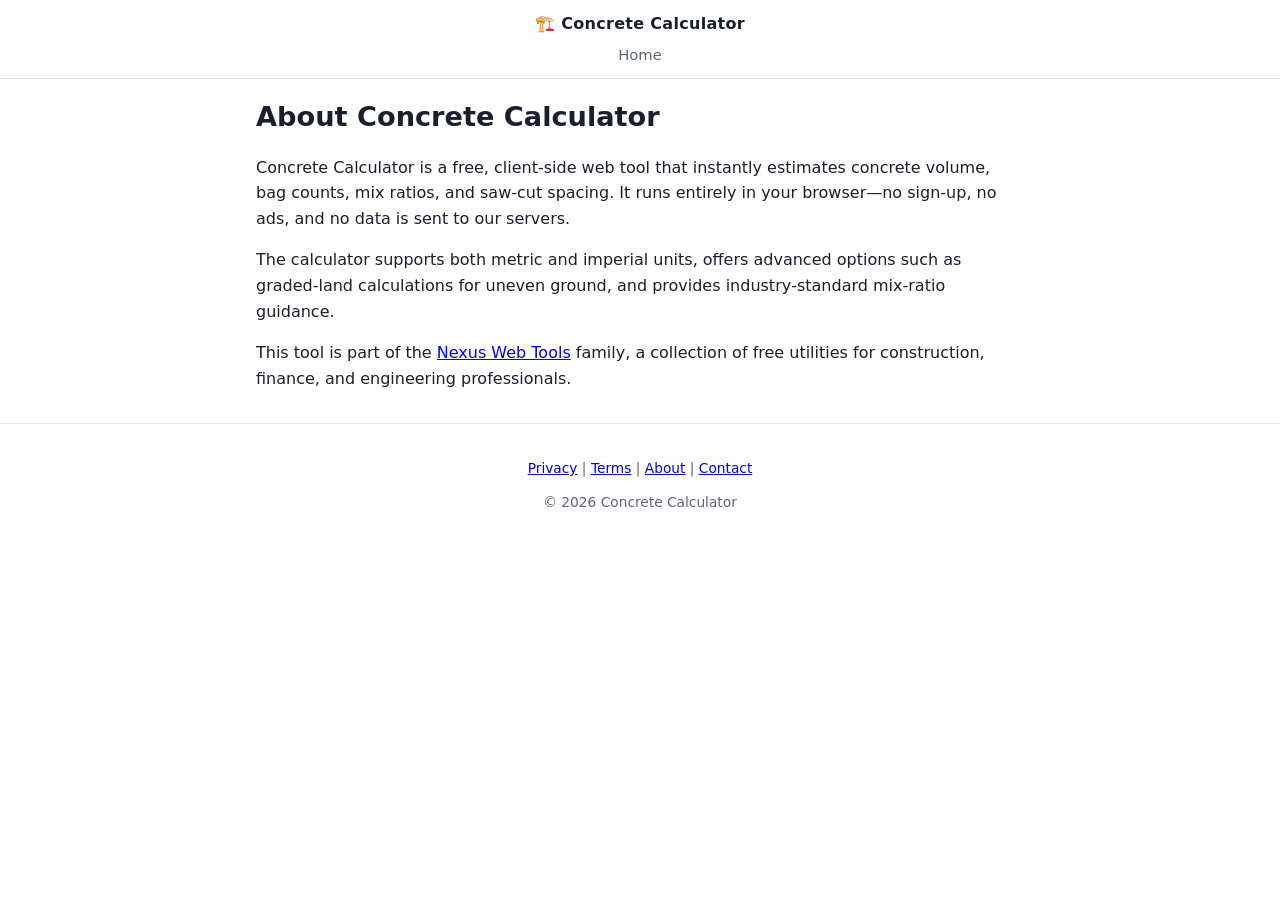
==== about/index.html @ 9f6ad56c "feat: add privacy, about, contact, terms policy pages for AdSense approval" ====
<!DOCTYPE html>
<html lang="en">
<head>
<meta charset="utf-8">
<title>About Us – Concrete Calculator</title>
<meta name="viewport" content="width=device-width, initial-scale=1">
<meta name="description" content="Learn about Concrete Calculator, a free, accurate, in‑browser tool for concrete volume, bags, mix ratios and saw cuts. Part of the Nexus Web Tools family.">
<link rel="stylesheet" href="/style.css">
<link rel="stylesheet" href="/policy.css">
<script type="application/ld+json">
{
  "@context": "https://schema.org",
  "@type": "WebPage",
  "name": "About",
  "url": "https://concrete-calcs.com/about/",
  "description": "About page for Concrete Calculator, describing the free tool and its affiliation with Nexus Web Tools."
}
</script>
</head>
<body>
<header class="ribbon">
  <div class="brand">🏗️ Concrete Calculator</div>
  <nav class="navbar"><a href="/">Home</a></nav>
</header>
<main class="policy-content">
<h1>About Concrete Calculator</h1>
<p>Concrete Calculator is a free, client‑side web tool that instantly estimates concrete volume, bag counts, mix ratios, and saw‑cut spacing. It runs entirely in your browser—no sign‑up, no ads, and no data is sent to our servers.</p>
<p>The calculator supports both metric and imperial units, offers advanced options such as graded‑land calculations for uneven ground, and provides industry‑standard mix‑ratio guidance.</p>
<p>This tool is part of the <a href="https://nexuswebtools.com/">Nexus Web Tools</a> family, a collection of free utilities for construction, finance, and engineering professionals.</p>
</main>
<footer class="site-footer">
  <p><a href="/privacy/">Privacy</a> | <a href="/terms/">Terms</a> | <a href="/about/">About</a> | <a href="/contact/">Contact</a></p>
  <p>&copy; 2026 Concrete Calculator</p>
</footer>
</body>
</html>
---- style.css ----
:root{
  --accent:#d9531e; --accent2:#0f9d6b; --text:#1a1f2e; --muted:#5b647a;
  --ring:#e3e7f0; --soft:#f7f8fb;
}
*{box-sizing:border-box}
body{margin:0;font-family:system-ui,-apple-system,Segoe UI,Roboto,Helvetica,Arial,sans-serif;background:#fff;color:var(--text);line-height:1.5}
.ribbon{display:flex;flex-direction:column;align-items:center;gap:8px;padding:12px 18px;background:rgba(255,255,255,.92);backdrop-filter:blur(8px);border-bottom:1px solid var(--ring);position:sticky;top:0;z-index:10}
.brand{font-weight:700;letter-spacing:.3px}
.ribbon nav{display:flex;flex-wrap:wrap;justify-content:center;gap:18px}
.ribbon nav a{color:var(--muted);text-decoration:none;font-size:.92rem}
.ribbon nav a:hover{color:var(--accent)}
main{max-width:860px;margin:0 auto;padding:28px 16px 50px}
h1{font-size:1.7rem;margin:.2em 0 .25em}
.lede{color:var(--muted);font-size:1rem;max-width:64ch;margin:.3em 0 0}
.tool{background:var(--soft);border:1px solid var(--ring);border-radius:14px;padding:14px;margin:18px 0;box-shadow:0 8px 24px rgba(20,30,60,.06)}
.field{display:flex;flex-direction:column;gap:3px;margin:7px 0}
.field label{font-size:.82rem;font-weight:600;color:var(--muted)}
.grid{display:grid;grid-template-columns:repeat(auto-fit,minmax(140px,1fr));gap:8px}
input,select{background:#fff;color:var(--text);border:1px solid var(--ring);border-radius:7px;padding:8px 9px;font-size:.95rem;width:100%}
input:focus,select:focus{outline:2px solid var(--accent);border-color:var(--accent)}
.combo{display:flex;gap:6px}
.combo input{flex:1}
.combo .unitsel{width:74px;flex:0 0 74px}
.results{margin-top:12px;border-top:1px solid var(--ring);padding-top:12px;display:grid;grid-template-columns:repeat(auto-fit,minmax(110px,1fr));gap:8px}
.stat{background:#fff;border:1px solid var(--ring);border-radius:10px;padding:11px;text-align:center}
.stat .big{display:block;font-size:1.3rem;font-weight:800;color:var(--accent2)}
.stat .lbl{font-size:.74rem;color:var(--muted)}
.adv-toggle{margin-top:14px;cursor:pointer;background:#fff;border:1px solid var(--accent);color:var(--accent);font-weight:700;border-radius:9px;padding:10px 14px;width:100%;font-size:.95rem}
.adv-toggle:hover{background:#fff3ee}
[hidden]{display:none !important}
.advanced{margin-top:12px;display:flex;flex-direction:column;gap:8px}
.adv-block{background:#fff;border:1px solid var(--ring);border-radius:10px;padding:12px}
.adv-head{display:flex;align-items:center;gap:9px;font-weight:700;font-size:.95rem;cursor:pointer;color:var(--text)}
.adv-head input{width:auto;flex:0 0 auto}
.hint{font-size:.8rem;color:var(--muted);margin:.4em 0 0}
.grade-wrap{background:var(--soft);border:1px solid var(--ring);border-radius:9px;padding:8px;margin:8px 0}
h2{margin-top:32px}h3{margin-top:18px;color:var(--accent);font-size:1.02rem}
table.ref{width:100%;border-collapse:collapse;margin:12px 0;font-size:.92rem}
table.ref th,table.ref td{border:1px solid var(--ring);padding:8px 10px;text-align:left}
table.ref th{background:var(--soft);font-weight:700}
table.ref tr:nth-child(even) td{background:#fafbfd}
code{background:var(--soft);padding:2px 6px;border-radius:6px;border:1px solid var(--ring);font-size:.92em}
footer{border-top:1px solid var(--ring);color:var(--muted);text-align:center;padding:20px;font-size:.86rem}
@media (max-width:520px){
  h1{font-size:1.45rem}
  .lede{font-size:.92rem}
  main{padding:20px 12px 40px}
  .tool{padding:11px}
  .grid{grid-template-columns:repeat(auto-fit,minmax(120px,1fr));gap:7px}
  .field{margin:5px 0}
  .combo .unitsel{flex:0 0 66px;width:66px}
  .stat .big{font-size:1.15rem}
}
---- policy.css ----
/* Policy pages shared styles */
.policy-content {
  max-width: 800px;
  margin: 0 auto;
  padding: 1rem;
  line-height: 1.6;
}
.policy-content h1 {
  margin-top: 0;
}
.policy-content form {
  display: flex;
  flex-direction: column;
  gap: 0.75rem;
}
.policy-content label {
  font-weight: bold;
}
.policy-content input, .policy-content select, .policy-content textarea {
  padding: 0.5rem;
  border: 1px solid #ccc;
  border-radius: 4px;
  width: 100%;
  max-width: 100%;
  box-sizing: border-box;
}
.policy-content button {
  align-self: start;
  padding: 0.5rem 1rem;
  background-color: #d9531e;
  color: #fff;
  border: none;
  border-radius: 4px;
  cursor: pointer;
}
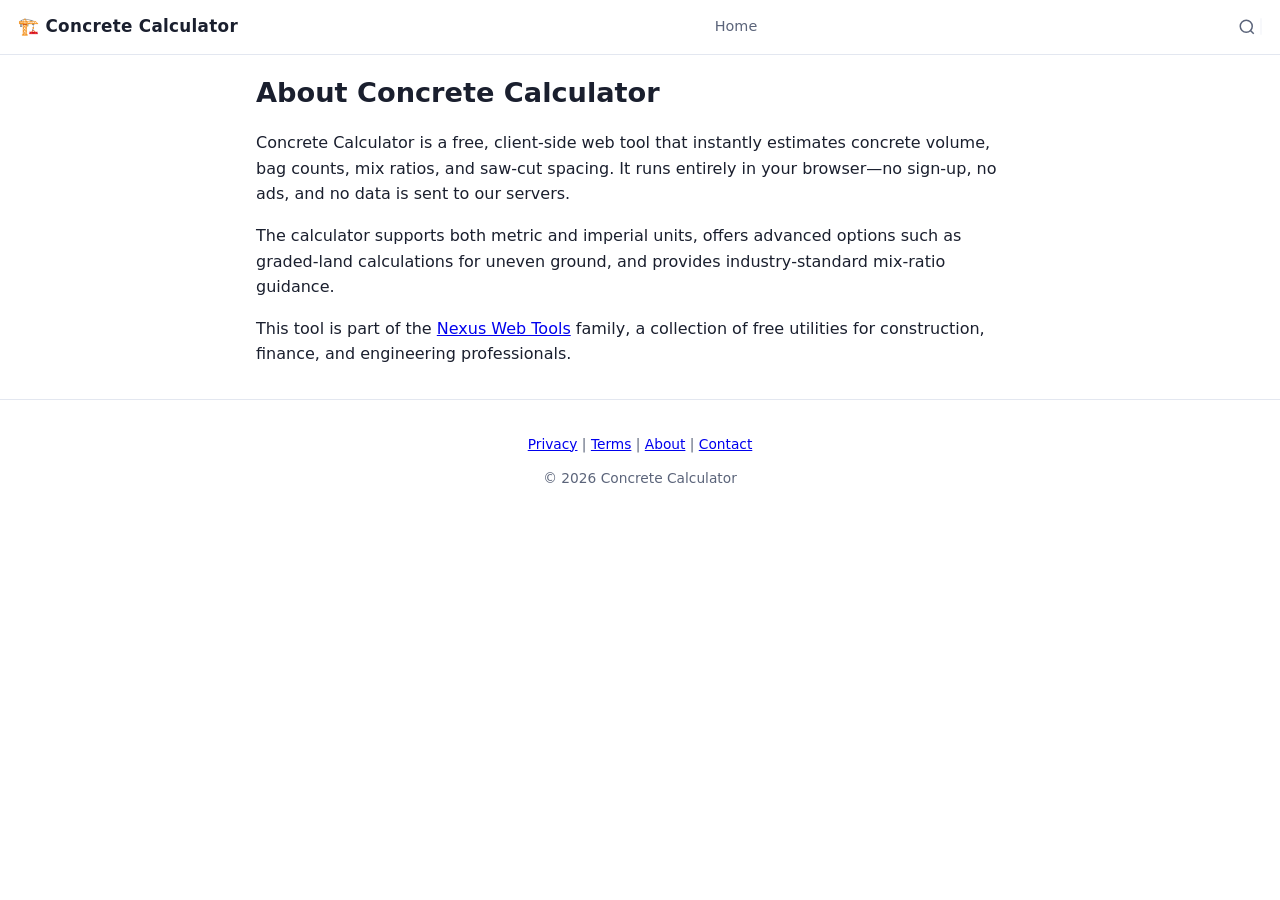
==== commit 7b07bac0: "feat: hamburger menu with sitemap, search bar, fix ribbon background on policy pages" ====
--- a/about/index.html
+++ b/about/index.html
@@ -6,6 +6,7 @@
 <meta name="viewport" content="width=device-width, initial-scale=1">
 <meta name="description" content="Learn about Concrete Calculator, a free, accurate, in‑browser tool for concrete volume, bags, mix ratios and saw cuts. Part of the Nexus Web Tools family.">
 <link rel="stylesheet" href="/style.css">
+<link rel="stylesheet" href="/nav.css">
 <link rel="stylesheet" href="/policy.css">
 <script type="application/ld+json">
 {
@@ -19,8 +20,20 @@
 </head>
 <body>
 <header class="ribbon">
-  <div class="brand">🏗️ Concrete Calculator</div>
-  <nav class="navbar"><a href="/">Home</a></nav>
+  <div class="ribbon-inner">
+    <button class="hamburger" aria-label="Open menu">
+      <svg class="icon-open" viewBox="0 0 24 24"><line x1="3" y1="6" x2="21" y2="6"/><line x1="3" y1="12" x2="21" y2="12"/><line x1="3" y1="18" x2="21" y2="18"/></svg>
+      <svg class="icon-close" viewBox="0 0 24 24"><line x1="18" y1="6" x2="6" y2="18"/><line x1="6" y1="6" x2="18" y2="18"/></svg>
+    </button>
+    <div class="brand"><a href="/" style="text-decoration:none;color:inherit">🏗️ Concrete Calculator</a></div>
+    <nav>
+      <a href="/">Home</a>
+    </nav>
+    <div class="ribbon-search">
+      <button class="ribbon-search-btn" aria-label="Search"><svg viewBox="0 0 24 24"><circle cx="11" cy="11" r="8"/><line x1="21" y1="21" x2="16.65" y2="16.65"/></svg></button>
+      <input type="text" placeholder="Search…" autocomplete="off">
+    </div>
+  </div>
 </header>
 <main class="policy-content">
 <h1>About Concrete Calculator</h1>
@@ -32,5 +45,6 @@
   <p><a href="/privacy/">Privacy</a> | <a href="/terms/">Terms</a> | <a href="/about/">About</a> | <a href="/contact/">Contact</a></p>
   <p>&copy; 2026 Concrete Calculator</p>
 </footer>
+<script src="/nav.js" defer></script>
 </body>
 </html>
--- a/nav.css
+++ b/nav.css
@@ -0,0 +1,50 @@
+/* Hamburger menu drawer — concrete-calcs variant */
+.hamburger{display:flex;align-items:center;justify-content:center;width:36px;height:36px;border:none;background:none;cursor:pointer;padding:0;position:relative;z-index:30}
+.hamburger svg{width:22px;height:22px;stroke:var(--text);stroke-width:2;stroke-linecap:round;fill:none}
+.hamburger .icon-close{display:none}
+.hamburger.open .icon-open{display:none}
+.hamburger.open .icon-close{display:block}
+
+.ribbon-inner{display:flex;align-items:center;width:100%;gap:10px}
+.ribbon-inner .brand{white-space:nowrap;font-weight:700;letter-spacing:.3px;font-size:1.05rem}
+.ribbon-inner nav{display:flex;flex-wrap:wrap;gap:10px;flex:1;justify-content:center}
+.ribbon-inner nav a{color:var(--muted);text-decoration:none;font-size:.9rem;padding:.25rem .55rem;border-radius:6px;transition:color .15s,background .15s}
+.ribbon-inner nav a:hover{color:var(--accent);background:rgba(217,83,30,.07)}
+
+.ribbon-search{display:flex;align-items:center;gap:0;flex-shrink:0;position:relative}
+.ribbon-search input{width:0;padding:0;border:1px solid transparent;border-radius:6px;font-size:.85rem;outline:none;transition:width .25s ease,padding .25s ease,border-color .25s ease;background:var(--soft)}
+.ribbon-search.open input,.ribbon-search input:focus{width:170px;padding:.3rem .55rem;border-color:var(--ring)}
+.ribbon-search input:focus{border-color:var(--accent)}
+.ribbon-search-btn{border:none;background:none;cursor:pointer;padding:4px;display:flex;align-items:center}
+.ribbon-search-btn svg{width:18px;height:18px;stroke:var(--muted);stroke-width:2;fill:none}
+
+.search-results{position:absolute;top:100%;right:0;width:260px;max-height:50vh;overflow-y:auto;background:#fff;border:1px solid var(--ring);border-radius:10px;box-shadow:0 8px 28px rgba(20,30,60,.12);z-index:40;display:none;padding:6px 0}
+.search-results.visible{display:block}
+.search-results a{display:block;padding:.45rem .85rem;color:var(--text);text-decoration:none;font-size:.88rem;transition:background .1s}
+.search-results a:hover{background:rgba(217,83,30,.07)}
+.search-results .sr-empty{padding:.85rem;color:var(--muted);font-size:.88rem;text-align:center}
+
+.drawer-overlay{position:fixed;inset:0;background:rgba(0,0,0,.3);z-index:18;opacity:0;pointer-events:none;transition:opacity .2s ease}
+.drawer-overlay.visible{opacity:1;pointer-events:auto}
+.drawer{position:fixed;top:0;left:0;bottom:0;width:280px;max-width:80vw;background:#fff;z-index:20;transform:translateX(-100%);transition:transform .25s ease;overflow-y:auto;box-shadow:4px 0 24px rgba(20,30,60,.1);padding:0 0 24px}
+.drawer.open{transform:translateX(0)}
+.drawer-head{display:flex;align-items:center;justify-content:space-between;padding:14px 16px;border-bottom:1px solid var(--ring)}
+.drawer-head .brand{font-weight:700;font-size:1rem;color:var(--text)}
+.drawer-close{border:none;background:none;cursor:pointer;padding:4px;display:flex;align-items:center}
+.drawer-close svg{width:20px;height:20px;stroke:var(--text);stroke-width:2;fill:none}
+.drawer-nav{list-style:none;margin:0;padding:0}
+.drawer-nav a{display:flex;align-items:center;padding:.55rem 1rem;color:var(--text);text-decoration:none;font-size:.92rem;transition:background .12s}
+.drawer-nav a:hover{background:rgba(217,83,30,.06);color:var(--accent)}
+.drawer-nav .dn-tier1{font-weight:700;padding:.7rem 1rem;border-top:1px solid var(--ring);margin-top:2px}
+.drawer-nav .dn-tier2{padding-left:2rem;font-weight:400;font-size:.86rem;color:var(--muted)}
+.drawer-nav .dn-external{font-size:.75rem;opacity:.55;margin-left:.3rem}
+
+@media(max-width:640px){
+  .ribbon-inner nav{display:none}
+  .ribbon-search input{width:0}
+  .ribbon-search.open input,.ribbon-search input:focus{width:130px}
+}
+@media(min-width:641px){
+  .hamburger{display:none}
+  .drawer,.drawer-overlay{display:none!important}
+}
--- a/policy.css
+++ b/policy.css
@@ -1,35 +1,41 @@
-/* Policy pages shared styles */
+/* Policy pages shared styles — content & form only, ribbon handled by style.css + nav.css */
 .policy-content {
   max-width: 800px;
   margin: 0 auto;
   padding: 1rem;
   line-height: 1.6;
 }
-.policy-content h1 {
-  margin-top: 0;
-}
+.policy-content h1 { margin-top: 0; }
 .policy-content form {
   display: flex;
   flex-direction: column;
   gap: 0.75rem;
 }
-.policy-content label {
-  font-weight: bold;
-}
+.policy-content label { font-weight: bold; }
 .policy-content input, .policy-content select, .policy-content textarea {
   padding: 0.5rem;
-  border: 1px solid #ccc;
-  border-radius: 4px;
+  border: 1px solid var(--ring);
+  border-radius: 6px;
   width: 100%;
   max-width: 100%;
   box-sizing: border-box;
+  font-family: inherit;
+  font-size: 1rem;
+  background: #fff;
 }
-.policy-content button {
+.policy-content input:focus, .policy-content select:focus, .policy-content textarea:focus {
+  outline: 2px solid var(--accent);
+  outline-offset: 1px;
+}
+.policy-content button[type="submit"] {
   align-self: start;
-  padding: 0.5rem 1rem;
+  padding: 0.75rem 1.5rem;
   background-color: #d9531e;
   color: #fff;
   border: none;
-  border-radius: 4px;
+  border-radius: 6px;
   cursor: pointer;
+  font-weight: 600;
+  transition: background .15s ease;
 }
+.policy-content button[type="submit"]:hover { background-color: #c44518; }
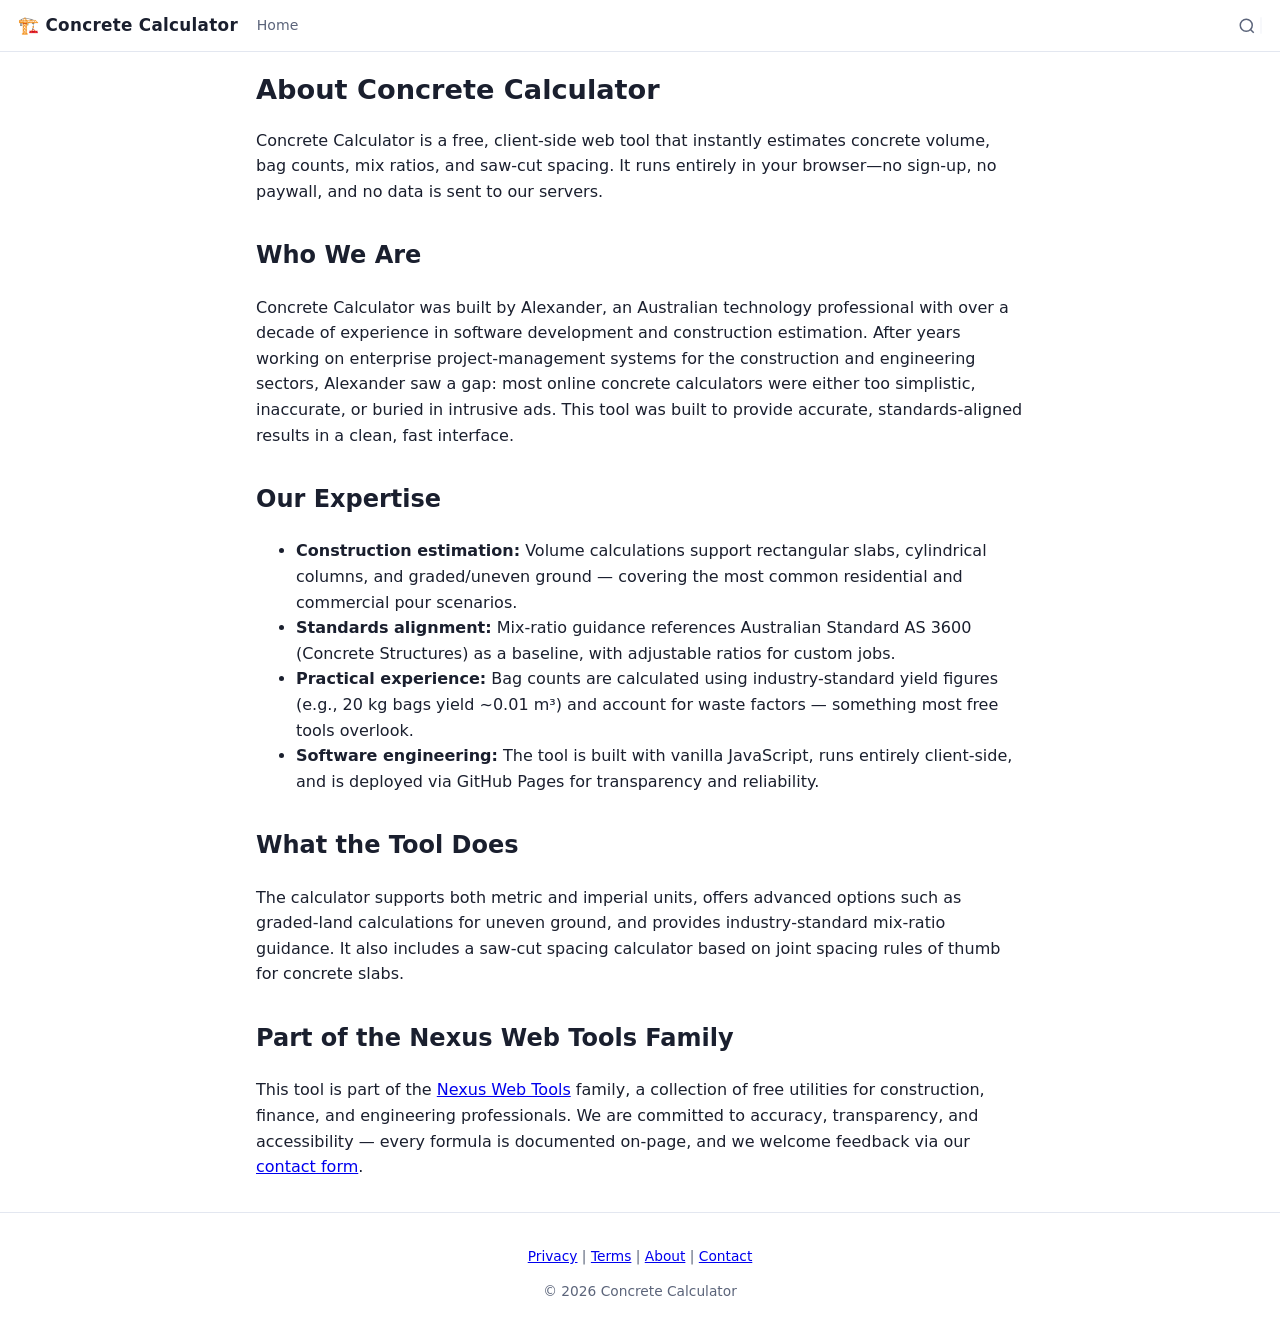
==== commit de74644a: "AdSense audit: privacy policy with advertising/DoubleClick language, expanded About page with expert" ====
--- a/about/index.html
+++ b/about/index.html
@@ -37,9 +37,24 @@
 </header>
 <main class="policy-content">
 <h1>About Concrete Calculator</h1>
-<p>Concrete Calculator is a free, client‑side web tool that instantly estimates concrete volume, bag counts, mix ratios, and saw‑cut spacing. It runs entirely in your browser—no sign‑up, no ads, and no data is sent to our servers.</p>
-<p>The calculator supports both metric and imperial units, offers advanced options such as graded‑land calculations for uneven ground, and provides industry‑standard mix‑ratio guidance.</p>
-<p>This tool is part of the <a href="https://nexuswebtools.com/">Nexus Web Tools</a> family, a collection of free utilities for construction, finance, and engineering professionals.</p>
+<p>Concrete Calculator is a free, client‑side web tool that instantly estimates concrete volume, bag counts, mix ratios, and saw‑cut spacing. It runs entirely in your browser—no sign‑up, no paywall, and no data is sent to our servers.</p>
+
+<h2>Who We Are</h2>
+<p>Concrete Calculator was built by Alexander, an Australian technology professional with over a decade of experience in software development and construction estimation. After years working on enterprise project-management systems for the construction and engineering sectors, Alexander saw a gap: most online concrete calculators were either too simplistic, inaccurate, or buried in intrusive ads. This tool was built to provide accurate, standards‑aligned results in a clean, fast interface.</p>
+
+<h2>Our Expertise</h2>
+<ul>
+<li><strong>Construction estimation:</strong> Volume calculations support rectangular slabs, cylindrical columns, and graded/uneven ground — covering the most common residential and commercial pour scenarios.</li>
+<li><strong>Standards alignment:</strong> Mix‑ratio guidance references Australian Standard AS 3600 (Concrete Structures) as a baseline, with adjustable ratios for custom jobs.</li>
+<li><strong>Practical experience:</strong> Bag counts are calculated using industry-standard yield figures (e.g., 20 kg bags yield ~0.01 m³) and account for waste factors — something most free tools overlook.</li>
+<li><strong>Software engineering:</strong> The tool is built with vanilla JavaScript, runs entirely client‑side, and is deployed via GitHub Pages for transparency and reliability.</li>
+</ul>
+
+<h2>What the Tool Does</h2>
+<p>The calculator supports both metric and imperial units, offers advanced options such as graded‑land calculations for uneven ground, and provides industry‑standard mix‑ratio guidance. It also includes a saw‑cut spacing calculator based on joint spacing rules of thumb for concrete slabs.</p>
+
+<h2>Part of the Nexus Web Tools Family</h2>
+<p>This tool is part of the <a href="https://nexuswebtools.com/">Nexus Web Tools</a> family, a collection of free utilities for construction, finance, and engineering professionals. We are committed to accuracy, transparency, and accessibility — every formula is documented on‑page, and we welcome feedback via our <a href="/contact/">contact form</a>.</p>
 </main>
 <footer class="site-footer">
   <p><a href="/privacy/">Privacy</a> | <a href="/terms/">Terms</a> | <a href="/about/">About</a> | <a href="/contact/">Contact</a></p>
--- a/style.css
+++ b/style.css
@@ -4,11 +4,21 @@
 }
 *{box-sizing:border-box}
 body{margin:0;font-family:system-ui,-apple-system,Segoe UI,Roboto,Helvetica,Arial,sans-serif;background:#fff;color:var(--text);line-height:1.5}
-.ribbon{display:flex;flex-direction:column;align-items:center;gap:8px;padding:12px 18px;background:rgba(255,255,255,.92);backdrop-filter:blur(8px);border-bottom:1px solid var(--ring);position:sticky;top:0;z-index:10}
-.brand{font-weight:700;letter-spacing:.3px}
-.ribbon nav{display:flex;flex-wrap:wrap;justify-content:center;gap:18px}
-.ribbon nav a{color:var(--muted);text-decoration:none;font-size:.92rem}
-.ribbon nav a:hover{color:var(--accent)}
+
+/* ── Ribbon: single-row sticky header ── */
+.ribbon{display:flex;align-items:center;padding:0 18px;height:52px;background:rgba(255,255,255,.92);backdrop-filter:blur(8px);border-bottom:1px solid var(--ring);position:sticky;top:0;z-index:10}
+.ribbon-inner{display:flex;align-items:center;width:100%;gap:6px;height:100%}
+.ribbon .brand{font-weight:700;letter-spacing:.3px;font-size:1.05rem;white-space:nowrap;margin-right:4px}
+.ribbon .brand a{color:var(--text);text-decoration:none}
+.ribbon .brand a:hover{color:var(--accent)}
+.ribbon nav{display:flex;align-items:center;gap:2px;flex:1;overflow-x:auto;scrollbar-width:none}
+.ribbon nav::-webkit-scrollbar{display:none}
+.ribbon nav a{color:var(--muted);text-decoration:none;font-size:.88rem;padding:.3rem .55rem;border-radius:6px;white-space:nowrap;transition:color .15s,background .15s}
+.ribbon nav a:hover{color:var(--accent);background:rgba(217,83,30,.07)}
+
+.scroll-bar{height:3px;background:rgba(0,0,0,.06);width:100%;overflow:hidden;position:absolute;bottom:0;left:0}
+.scroll-bar-fill{height:100%;width:0%;background:var(--accent2);transition:width .12s ease-out;border-radius:0 2px 2px 0}
+
 main{max-width:860px;margin:0 auto;padding:28px 16px 50px}
 h1{font-size:1.7rem;margin:.2em 0 .25em}
 .lede{color:var(--muted);font-size:1rem;max-width:64ch;margin:.3em 0 0}
--- a/nav.css
+++ b/nav.css
@@ -1,46 +1,87 @@
-/* Hamburger menu drawer — concrete-calcs variant */
-.hamburger{display:flex;align-items:center;justify-content:center;width:36px;height:36px;border:none;background:none;cursor:pointer;padding:0;position:relative;z-index:30}
+/* ── Hamburger button ── */
+.hamburger{display:flex;align-items:center;justify-content:center;width:36px;height:36px;border:none;background:none;cursor:pointer;padding:0;flex-shrink:0}
 .hamburger svg{width:22px;height:22px;stroke:var(--text);stroke-width:2;stroke-linecap:round;fill:none}
+/* Hamburger icon always visible — never swap to X */
 .hamburger .icon-close{display:none}
-.hamburger.open .icon-open{display:none}
-.hamburger.open .icon-close{display:block}
 
-.ribbon-inner{display:flex;align-items:center;width:100%;gap:10px}
-.ribbon-inner .brand{white-space:nowrap;font-weight:700;letter-spacing:.3px;font-size:1.05rem}
-.ribbon-inner nav{display:flex;flex-wrap:wrap;gap:10px;flex:1;justify-content:center}
-.ribbon-inner nav a{color:var(--muted);text-decoration:none;font-size:.9rem;padding:.25rem .55rem;border-radius:6px;transition:color .15s,background .15s}
-.ribbon-inner nav a:hover{color:var(--accent);background:rgba(217,83,30,.07)}
-
-.ribbon-search{display:flex;align-items:center;gap:0;flex-shrink:0;position:relative}
+/* ── Search bar in ribbon ── */
+.ribbon-search{display:flex;align-items:center;flex-shrink:0;position:relative;margin-left:auto}
 .ribbon-search input{width:0;padding:0;border:1px solid transparent;border-radius:6px;font-size:.85rem;outline:none;transition:width .25s ease,padding .25s ease,border-color .25s ease;background:var(--soft)}
-.ribbon-search.open input,.ribbon-search input:focus{width:170px;padding:.3rem .55rem;border-color:var(--ring)}
-.ribbon-search input:focus{border-color:var(--accent)}
+.ribbon-search.open input{width:170px;padding:.3rem .55rem;border-color:var(--ring)}
+.ribbon-search input:focus{border-color:var(--accent);width:170px;padding:.3rem .55rem}
 .ribbon-search-btn{border:none;background:none;cursor:pointer;padding:4px;display:flex;align-items:center}
 .ribbon-search-btn svg{width:18px;height:18px;stroke:var(--muted);stroke-width:2;fill:none}
 
-.search-results{position:absolute;top:100%;right:0;width:260px;max-height:50vh;overflow-y:auto;background:#fff;border:1px solid var(--ring);border-radius:10px;box-shadow:0 8px 28px rgba(20,30,60,.12);z-index:40;display:none;padding:6px 0}
+/* ── Search results dropdown ── */
+.search-results{position:absolute;top:calc(100% + 6px);right:0;width:260px;max-height:50vh;overflow-y:auto;background:#fff;border:1px solid var(--ring);border-radius:10px;box-shadow:0 8px 28px rgba(20,30,60,.12);z-index:40;display:none;padding:6px 0}
 .search-results.visible{display:block}
 .search-results a{display:block;padding:.45rem .85rem;color:var(--text);text-decoration:none;font-size:.88rem;transition:background .1s}
 .search-results a:hover{background:rgba(217,83,30,.07)}
+.search-results a .sr-section{color:var(--muted);font-size:.75rem;margin-right:.35rem}
 .search-results .sr-empty{padding:.85rem;color:var(--muted);font-size:.88rem;text-align:center}
 
+/* ── Drawer overlay ── */
 .drawer-overlay{position:fixed;inset:0;background:rgba(0,0,0,.3);z-index:18;opacity:0;pointer-events:none;transition:opacity .2s ease}
 .drawer-overlay.visible{opacity:1;pointer-events:auto}
+
+/* ── Drawer panel ── */
 .drawer{position:fixed;top:0;left:0;bottom:0;width:280px;max-width:80vw;background:#fff;z-index:20;transform:translateX(-100%);transition:transform .25s ease;overflow-y:auto;box-shadow:4px 0 24px rgba(20,30,60,.1);padding:0 0 24px}
 .drawer.open{transform:translateX(0)}
+
+/* ── Drawer header ── */
 .drawer-head{display:flex;align-items:center;justify-content:space-between;padding:14px 16px;border-bottom:1px solid var(--ring)}
 .drawer-head .brand{font-weight:700;font-size:1rem;color:var(--text)}
 .drawer-close{border:none;background:none;cursor:pointer;padding:4px;display:flex;align-items:center}
 .drawer-close svg{width:20px;height:20px;stroke:var(--text);stroke-width:2;fill:none}
-.drawer-nav{list-style:none;margin:0;padding:0}
-.drawer-nav a{display:flex;align-items:center;padding:.55rem 1rem;color:var(--text);text-decoration:none;font-size:.92rem;transition:background .12s}
+
+/* ── Drawer navigation links ── */
+/* Match site font/colour — no blue, no underline */
+.drawer-nav{list-style:none;margin:0;padding:8px 0}
+.drawer-nav li{position:relative}
+.drawer-nav a{
+  display:block;padding:.5rem 16px;
+  color:var(--text);text-decoration:none;
+  font-family:inherit;font-size:.92rem;line-height:1.4;
+  transition:background .1s;
+}
 .drawer-nav a:hover{background:rgba(217,83,30,.06);color:var(--accent)}
-.drawer-nav .dn-tier1{font-weight:700;padding:.7rem 1rem;border-top:1px solid var(--ring);margin-top:2px}
-.drawer-nav .dn-tier2{padding-left:2rem;font-weight:400;font-size:.86rem;color:var(--muted)}
+/* Tier-1 links (top-level) */
+.drawer-nav a.dn-tier1{font-weight:500;padding:.7rem 16px;border-top:1px solid var(--ring);margin-top:2px}
+.drawer-nav a.dn-tier1:first-child{border-top:none;margin-top:0}
+/* Parent items with chevron children — BOLD */
+.drawer-nav .has-children > a.dn-tier1{font-weight:700}
+.drawer-nav .has-children > a{font-weight:700}
+/* Tier-2 sub-links */
+.drawer-nav a.dn-tier2{padding-left:2rem;font-weight:400;font-size:.86rem;color:var(--muted)}
+.drawer-nav a.dn-tier2:hover{color:var(--accent)}
 .drawer-nav .dn-external{font-size:.75rem;opacity:.55;margin-left:.3rem}
 
+/* ── Collapsible sub-menus ── */
+.drawer-nav .drawer-sub {
+  display: none;
+  list-style: none;
+  margin: 0;
+  padding: 0;
+}
+.drawer-nav .has-children.open > .drawer-sub {
+  display: block;
+}
+.drawer-nav .drawer-toggle {
+  background: none;
+  border: none;
+  cursor: pointer;
+  padding: 0 8px;
+  font-size: .9rem;
+  line-height: 1;
+  color: var(--muted);
+}
+.drawer-nav .has-children.open > .drawer-toggle {
+  transform: rotate(90deg);
+}
+
+/* ── Responsive ── */
 @media(max-width:640px){
-  .ribbon-inner nav{display:none}
+  .ribbon nav{display:none}
   .ribbon-search input{width:0}
   .ribbon-search.open input,.ribbon-search input:focus{width:130px}
 }
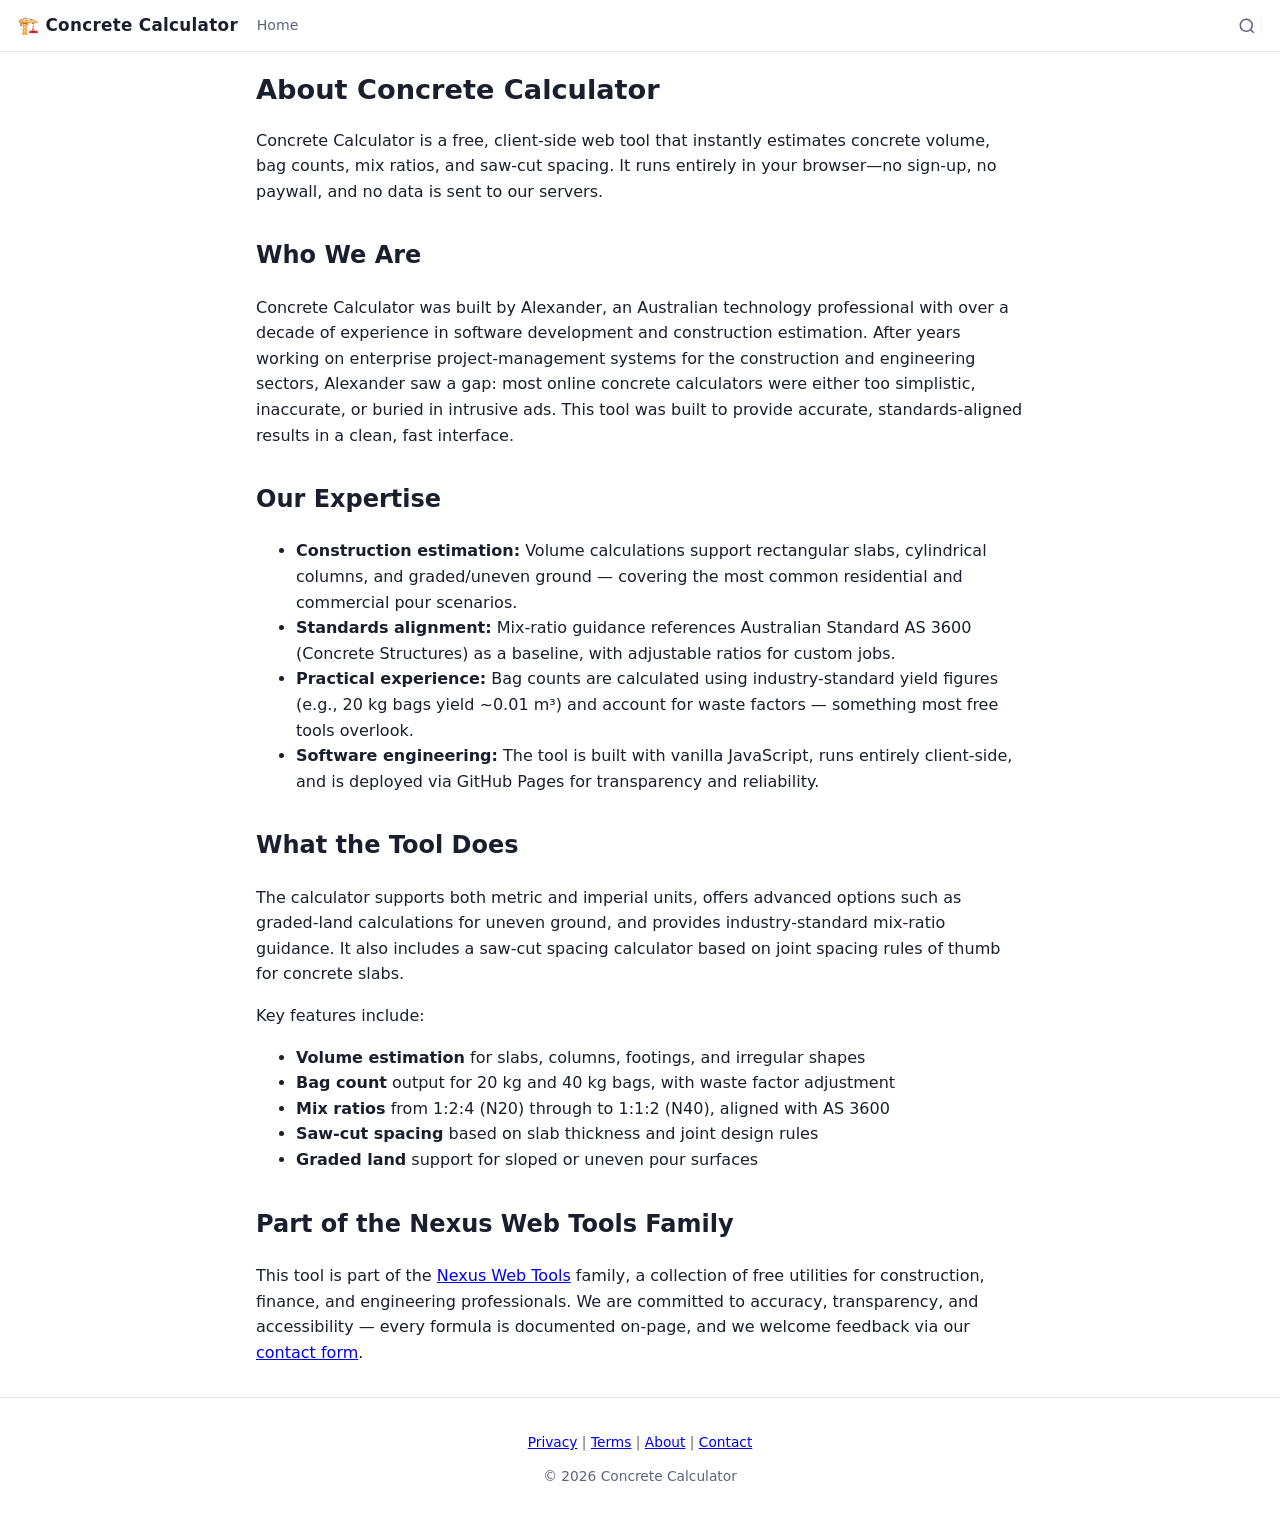
==== commit dff03d84: "Expand About page with feature list for 400+ word target" ====
--- a/about/index.html
+++ b/about/index.html
@@ -52,6 +52,14 @@
 
 <h2>What the Tool Does</h2>
 <p>The calculator supports both metric and imperial units, offers advanced options such as graded‑land calculations for uneven ground, and provides industry‑standard mix‑ratio guidance. It also includes a saw‑cut spacing calculator based on joint spacing rules of thumb for concrete slabs.</p>
+<p>Key features include:</p>
+<ul>
+<li><strong>Volume estimation</strong> for slabs, columns, footings, and irregular shapes</li>
+<li><strong>Bag count</strong> output for 20 kg and 40 kg bags, with waste factor adjustment</li>
+<li><strong>Mix ratios</strong> from 1:2:4 (N20) through to 1:1:2 (N40), aligned with AS 3600</li>
+<li><strong>Saw‑cut spacing</strong> based on slab thickness and joint design rules</li>
+<li><strong>Graded land</strong> support for sloped or uneven pour surfaces</li>
+</ul>
 
 <h2>Part of the Nexus Web Tools Family</h2>
 <p>This tool is part of the <a href="https://nexuswebtools.com/">Nexus Web Tools</a> family, a collection of free utilities for construction, finance, and engineering professionals. We are committed to accuracy, transparency, and accessibility — every formula is documented on‑page, and we welcome feedback via our <a href="/contact/">contact form</a>.</p>
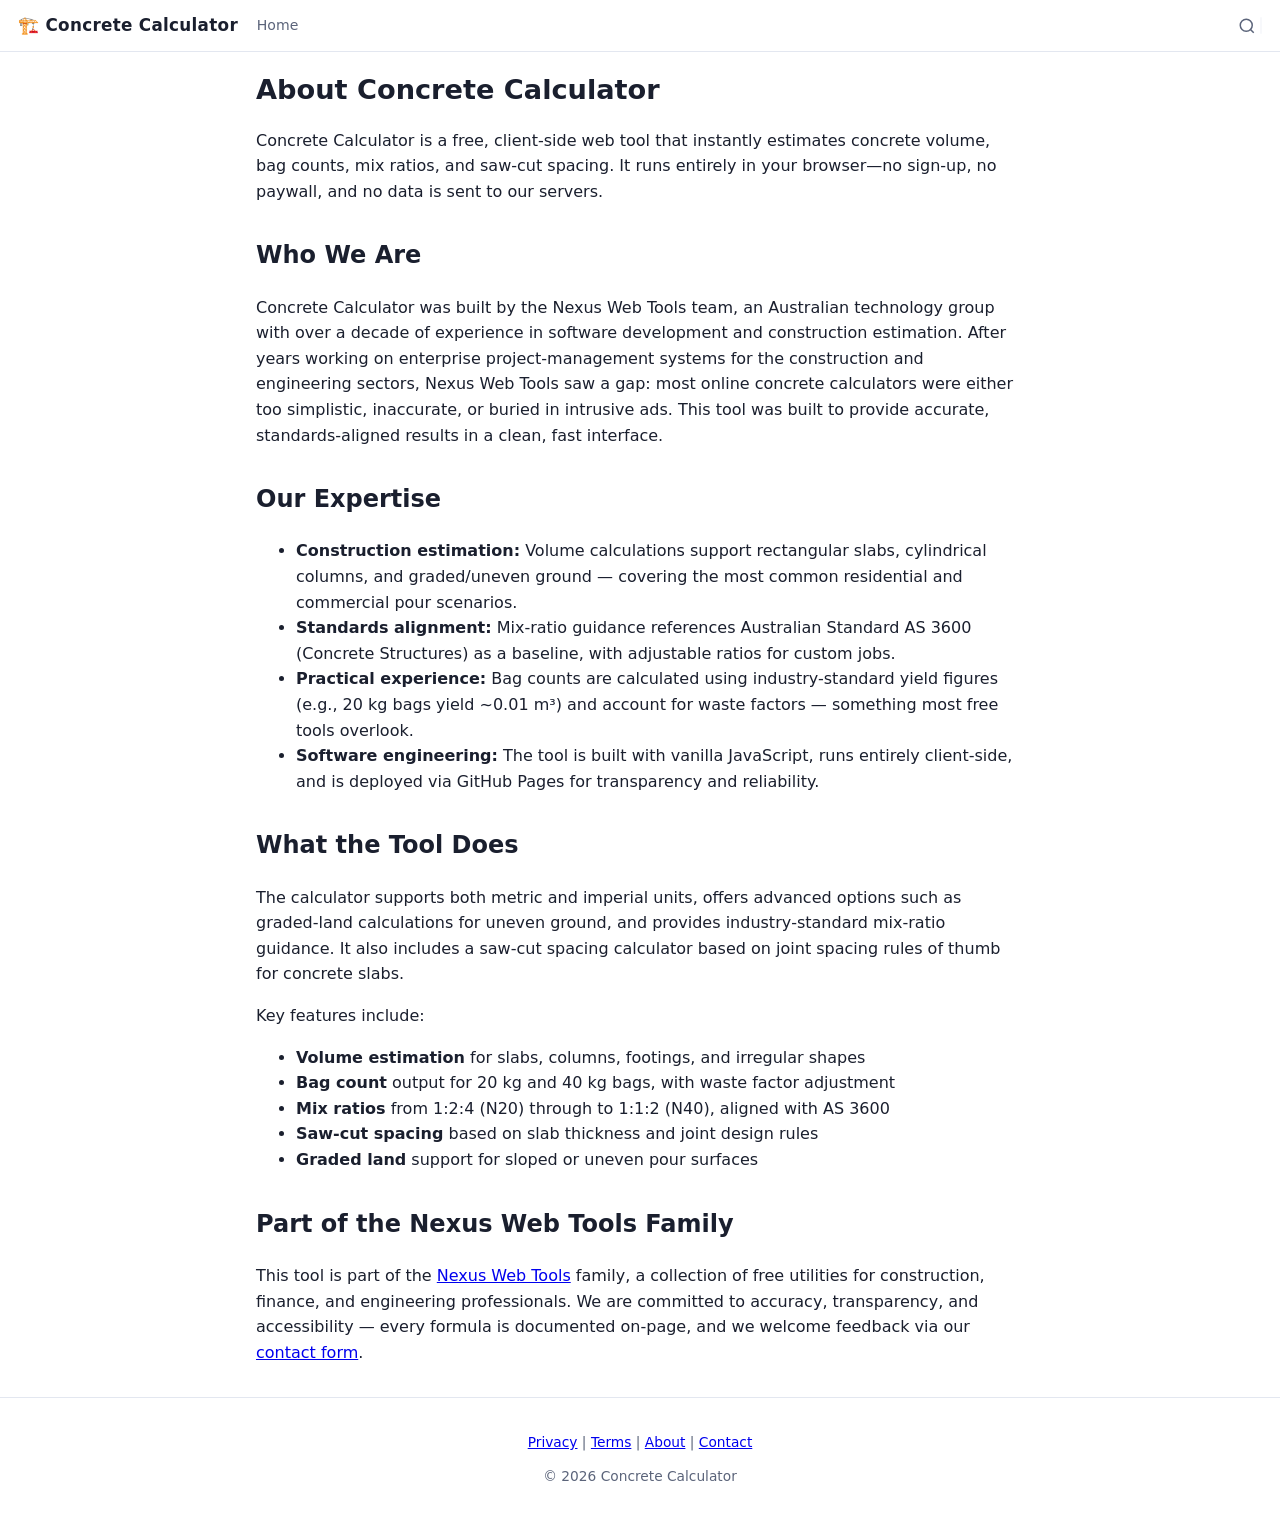
==== commit 3e1d4b5d: "Remove personal name from About page; use Nexus Web Tools as corporate persona" ====
--- a/about/index.html
+++ b/about/index.html
@@ -40,7 +40,7 @@
 <p>Concrete Calculator is a free, client‑side web tool that instantly estimates concrete volume, bag counts, mix ratios, and saw‑cut spacing. It runs entirely in your browser—no sign‑up, no paywall, and no data is sent to our servers.</p>
 
 <h2>Who We Are</h2>
-<p>Concrete Calculator was built by Alexander, an Australian technology professional with over a decade of experience in software development and construction estimation. After years working on enterprise project-management systems for the construction and engineering sectors, Alexander saw a gap: most online concrete calculators were either too simplistic, inaccurate, or buried in intrusive ads. This tool was built to provide accurate, standards‑aligned results in a clean, fast interface.</p>
+<p>Concrete Calculator was built by the Nexus Web Tools team, an Australian technology group with over a decade of experience in software development and construction estimation. After years working on enterprise project-management systems for the construction and engineering sectors, Nexus Web Tools saw a gap: most online concrete calculators were either too simplistic, inaccurate, or buried in intrusive ads. This tool was built to provide accurate, standards‑aligned results in a clean, fast interface.</p>
 
 <h2>Our Expertise</h2>
 <ul>
